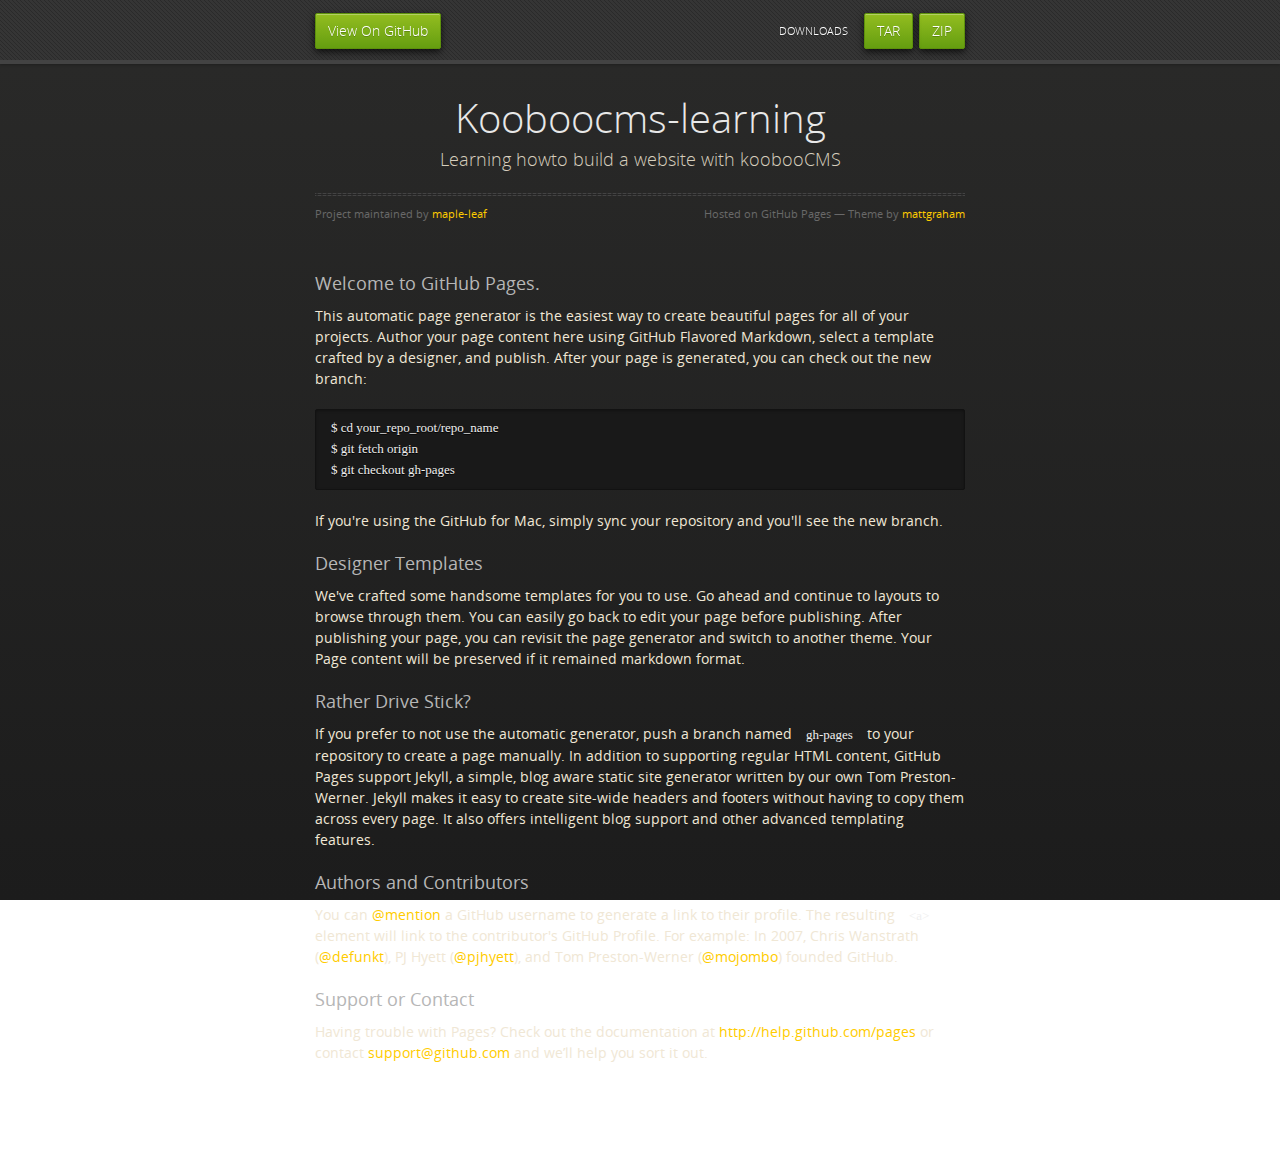
==== index.html @ ad447e78 "Create gh-pages branch via GitHub" ====
<!doctype html>
<html>
  <head>
    <meta charset="utf-8">
    <meta http-equiv="X-UA-Compatible" content="chrome=1">
    <title>Kooboocms-learning by maple-leaf</title>
    <link rel="stylesheet" href="stylesheets/styles.css">
    <link rel="stylesheet" href="stylesheets/pygment_trac.css">
    <script src="https://ajax.googleapis.com/ajax/libs/jquery/1.7.1/jquery.min.js"></script>
    <script src="javascripts/respond.js"></script>
    <!--[if lt IE 9]>
      <script src="//html5shiv.googlecode.com/svn/trunk/html5.js"></script>
    <![endif]-->
    <!--[if lt IE 8]>
    <link rel="stylesheet" href="stylesheets/ie.css">
    <![endif]-->
    <meta name="viewport" content="width=device-width, initial-scale=1, user-scalable=no">

  </head>
  <body>
      <div id="header">
        <nav>
          <li class="fork"><a href="https://github.com/maple-leaf/koobooCMS-learning">View On GitHub</a></li>
          <li class="downloads"><a href="https://github.com/maple-leaf/koobooCMS-learning/zipball/master">ZIP</a></li>
          <li class="downloads"><a href="https://github.com/maple-leaf/koobooCMS-learning/tarball/master">TAR</a></li>
          <li class="title">DOWNLOADS</li>
        </nav>
      </div><!-- end header -->

    <div class="wrapper">

      <section>
        <div id="title">
          <h1>Kooboocms-learning</h1>
          <p>Learning howto build a website with koobooCMS</p>
          <hr>
          <span class="credits left">Project maintained by <a href="https://github.com/maple-leaf">maple-leaf</a></span>
          <span class="credits right">Hosted on GitHub Pages &mdash; Theme by <a href="https://twitter.com/michigangraham">mattgraham</a></span>
        </div>

        <h3>
<a name="welcome-to-github-pages" class="anchor" href="#welcome-to-github-pages"><span class="octicon octicon-link"></span></a>Welcome to GitHub Pages.</h3>

<p>This automatic page generator is the easiest way to create beautiful pages for all of your projects. Author your page content here using GitHub Flavored Markdown, select a template crafted by a designer, and publish. After your page is generated, you can check out the new branch:</p>

<pre><code>$ cd your_repo_root/repo_name
$ git fetch origin
$ git checkout gh-pages
</code></pre>

<p>If you're using the GitHub for Mac, simply sync your repository and you'll see the new branch.</p>

<h3>
<a name="designer-templates" class="anchor" href="#designer-templates"><span class="octicon octicon-link"></span></a>Designer Templates</h3>

<p>We've crafted some handsome templates for you to use. Go ahead and continue to layouts to browse through them. You can easily go back to edit your page before publishing. After publishing your page, you can revisit the page generator and switch to another theme. Your Page content will be preserved if it remained markdown format.</p>

<h3>
<a name="rather-drive-stick" class="anchor" href="#rather-drive-stick"><span class="octicon octicon-link"></span></a>Rather Drive Stick?</h3>

<p>If you prefer to not use the automatic generator, push a branch named <code>gh-pages</code> to your repository to create a page manually. In addition to supporting regular HTML content, GitHub Pages support Jekyll, a simple, blog aware static site generator written by our own Tom Preston-Werner. Jekyll makes it easy to create site-wide headers and footers without having to copy them across every page. It also offers intelligent blog support and other advanced templating features.</p>

<h3>
<a name="authors-and-contributors" class="anchor" href="#authors-and-contributors"><span class="octicon octicon-link"></span></a>Authors and Contributors</h3>

<p>You can <a href="https://github.com/blog/821" class="user-mention">@mention</a> a GitHub username to generate a link to their profile. The resulting <code>&lt;a&gt;</code> element will link to the contributor's GitHub Profile. For example: In 2007, Chris Wanstrath (<a href="https://github.com/defunkt" class="user-mention">@defunkt</a>), PJ Hyett (<a href="https://github.com/pjhyett" class="user-mention">@pjhyett</a>), and Tom Preston-Werner (<a href="https://github.com/mojombo" class="user-mention">@mojombo</a>) founded GitHub.</p>

<h3>
<a name="support-or-contact" class="anchor" href="#support-or-contact"><span class="octicon octicon-link"></span></a>Support or Contact</h3>

<p>Having trouble with Pages? Check out the documentation at <a href="http://help.github.com/pages">http://help.github.com/pages</a> or contact <a href="mailto:support@github.com">support@github.com</a> and we’ll help you sort it out.</p>
      </section>

    </div>
    <!--[if !IE]><script>fixScale(document);</script><![endif]-->
    
  </body>
</html>
---- stylesheets/styles.css ----
@font-face {
  font-family: 'OpenSansLight';
  src: url("../fonts/OpenSans-Light-webfont.eot");
  src: url("../fonts/OpenSans-Light-webfont.eot?#iefix") format("embedded-opentype"), url("../fonts/OpenSans-Light-webfont.woff") format("woff"), url("../fonts/OpenSans-Light-webfont.ttf") format("truetype"), url("../fonts/OpenSans-Light-webfont.svg#OpenSansLight") format("svg");
  font-weight: normal;
  font-style: normal;
}

@font-face {
  font-family: 'OpenSansLightItalic';
  src: url("../fonts/OpenSans-LightItalic-webfont.eot");
  src: url("../fonts/OpenSans-LightItalic-webfont.eot?#iefix") format("embedded-opentype"), url("../fonts/OpenSans-LightItalic-webfont.woff") format("woff"), url("../fonts/OpenSans-LightItalic-webfont.ttf") format("truetype"), url("../fonts/OpenSans-LightItalic-webfont.svg#OpenSansLightItalic") format("svg");
  font-weight: normal;
  font-style: normal;
}

@font-face {
  font-family: 'OpenSansRegular';
  src: url("../fonts/OpenSans-Regular-webfont.eot");
  src: url("../fonts/OpenSans-Regular-webfont.eot?#iefix") format("embedded-opentype"), url("../fonts/OpenSans-Regular-webfont.woff") format("woff"), url("../fonts/OpenSans-Regular-webfont.ttf") format("truetype"), url("../fonts/OpenSans-Regular-webfont.svg#OpenSansRegular") format("svg");
  font-weight: normal;
  font-style: normal;
  -webkit-font-smoothing: antialiased;
}

@font-face {
  font-family: 'OpenSansItalic';
  src: url("../fonts/OpenSans-Italic-webfont.eot");
  src: url("../fonts/OpenSans-Italic-webfont.eot?#iefix") format("embedded-opentype"), url("../fonts/OpenSans-Italic-webfont.woff") format("woff"), url("../fonts/OpenSans-Italic-webfont.ttf") format("truetype"), url("../fonts/OpenSans-Italic-webfont.svg#OpenSansItalic") format("svg");
  font-weight: normal;
  font-style: normal;
  -webkit-font-smoothing: antialiased;
}

@font-face {
  font-family: 'OpenSansSemibold';
  src: url("../fonts/OpenSans-Semibold-webfont.eot");
  src: url("../fonts/OpenSans-Semibold-webfont.eot?#iefix") format("embedded-opentype"), url("../fonts/OpenSans-Semibold-webfont.woff") format("woff"), url("../fonts/OpenSans-Semibold-webfont.ttf") format("truetype"), url("../fonts/OpenSans-Semibold-webfont.svg#OpenSansSemibold") format("svg");
  font-weight: normal;
  font-style: normal;
  -webkit-font-smoothing: antialiased;
}

@font-face {
  font-family: 'OpenSansSemiboldItalic';
  src: url("../fonts/OpenSans-SemiboldItalic-webfont.eot");
  src: url("../fonts/OpenSans-SemiboldItalic-webfont.eot?#iefix") format("embedded-opentype"), url("../fonts/OpenSans-SemiboldItalic-webfont.woff") format("woff"), url("../fonts/OpenSans-SemiboldItalic-webfont.ttf") format("truetype"), url("../fonts/OpenSans-SemiboldItalic-webfont.svg#OpenSansSemiboldItalic") format("svg");
  font-weight: normal;
  font-style: normal;
  -webkit-font-smoothing: antialiased;
}

@font-face {
  font-family: 'OpenSansBold';
  src: url("../fonts/OpenSans-Bold-webfont.eot");
  src: url("../fonts/OpenSans-Bold-webfont.eot?#iefix") format("embedded-opentype"), url("../fonts/OpenSans-Bold-webfont.woff") format("woff"), url("../fonts/OpenSans-Bold-webfont.ttf") format("truetype"), url("../fonts/OpenSans-Bold-webfont.svg#OpenSansBold") format("svg");
  font-weight: normal;
  font-style: normal;
  -webkit-font-smoothing: antialiased;
}

@font-face {
  font-family: 'OpenSansBoldItalic';
  src: url("../fonts/OpenSans-BoldItalic-webfont.eot");
  src: url("../fonts/OpenSans-BoldItalic-webfont.eot?#iefix") format("embedded-opentype"), url("../fonts/OpenSans-BoldItalic-webfont.woff") format("woff"), url("../fonts/OpenSans-BoldItalic-webfont.ttf") format("truetype"), url("../fonts/OpenSans-BoldItalic-webfont.svg#OpenSansBoldItalic") format("svg");
  font-weight: normal;
  font-style: normal;
  -webkit-font-smoothing: antialiased;
}

/* normalize.css 2012-02-07T12:37 UTC - http://github.com/necolas/normalize.css */
/* =============================================================================
   HTML5 display definitions
   ========================================================================== */
/*
 * Corrects block display not defined in IE6/7/8/9 & FF3
 */
article,
aside,
details,
figcaption,
figure,
footer,
header,
hgroup,
nav,
section,
summary {
  display: block;
}

/*
 * Corrects inline-block display not defined in IE6/7/8/9 & FF3
 */
audio,
canvas,
video {
  display: inline-block;
  *display: inline;
  *zoom: 1;
}

/*
 * Prevents modern browsers from displaying 'audio' without controls
 */
audio:not([controls]) {
  display: none;
}

/*
 * Addresses styling for 'hidden' attribute not present in IE7/8/9, FF3, S4
 * Known issue: no IE6 support
 */
[hidden] {
  display: none;
}

/* =============================================================================
   Base
   ========================================================================== */
/*
 * 1. Corrects text resizing oddly in IE6/7 when body font-size is set using em units
 *    http://clagnut.com/blog/348/#c790
 * 2. Prevents iOS text size adjust after orientation change, without disabling user zoom
 *    www.456bereastreet.com/archive/201012/controlling_text_size_in_safari_for_ios_without_disabling_user_zoom/
 */
html {
  font-size: 100%;
  /* 1 */
  -webkit-text-size-adjust: 100%;
  /* 2 */
  -ms-text-size-adjust: 100%;
  /* 2 */
}

/*
 * Addresses font-family inconsistency between 'textarea' and other form elements.
 */
html,
button,
input,
select,
textarea {
  font-family: sans-serif;
}

/*
 * Addresses margins handled incorrectly in IE6/7
 */
body {
  margin: 0;
}

/* =============================================================================
   Links
   ========================================================================== */
/*
 * Addresses outline displayed oddly in Chrome
 */
a:focus {
  outline: thin dotted;
}

/*
 * Improves readability when focused and also mouse hovered in all browsers
 * people.opera.com/patrickl/experiments/keyboard/test
 */
a:hover,
a:active {
  outline: 0;
}

/* =============================================================================
   Typography
   ========================================================================== */
/*
 * Addresses font sizes and margins set differently in IE6/7
 * Addresses font sizes within 'section' and 'article' in FF4+, Chrome, S5
 */
h1 {
  font-size: 2em;
  margin: 0.67em 0;
}

h2 {
  font-size: 1.5em;
  margin: 0.83em 0;
}

h3 {
  font-size: 1.17em;
  margin: 1em 0;
}

h4 {
  font-size: 1em;
  margin: 1.33em 0;
}

h5 {
  font-size: 0.83em;
  margin: 1.67em 0;
}

h6 {
  font-size: 0.75em;
  margin: 2.33em 0;
}

/*
 * Addresses styling not present in IE7/8/9, S5, Chrome
 */
abbr[title] {
  border-bottom: 1px dotted;
}

/*
 * Addresses style set to 'bolder' in FF3+, S4/5, Chrome
*/
b,
strong {
  font-weight: bold;
}

blockquote {
  margin: 1em 40px;
}

/*
 * Addresses styling not present in S5, Chrome
 */
dfn {
  font-style: italic;
}

/*
 * Addresses styling not present in IE6/7/8/9
 */
mark {
  background: #ff0;
  color: #000;
}

/*
 * Addresses margins set differently in IE6/7
 */
p,
pre {
  margin: 1em 0;
}

/*
 * Corrects font family set oddly in IE6, S4/5, Chrome
 * en.wikipedia.org/wiki/User:Davidgothberg/Test59
 */
pre,
code,
kbd,
samp {
  font-family: monospace, serif;
  _font-family: 'courier new', monospace;
  font-size: 1em;
}

/*
 * 1. Addresses CSS quotes not supported in IE6/7
 * 2. Addresses quote property not supported in S4
 */
/* 1 */
q {
  quotes: none;
}

/* 2 */
q:before,
q:after {
  content: '';
  content: none;
}

small {
  font-size: 75%;
}

/*
 * Prevents sub and sup affecting line-height in all browsers
 * gist.github.com/413930
 */
sub,
sup {
  font-size: 75%;
  line-height: 0;
  position: relative;
  vertical-align: baseline;
}

sup {
  top: -0.5em;
}

sub {
  bottom: -0.25em;
}

/* =============================================================================
   Lists
   ========================================================================== */
/*
 * Addresses margins set differently in IE6/7
 */
dl,
menu,
ol,
ul {
  margin: 1em 0;
}

dd {
  margin: 0 0 0 40px;
}

/*
 * Addresses paddings set differently in IE6/7
 */
menu,
ol,
ul {
  padding: 0 0 0 40px;
}

/*
 * Corrects list images handled incorrectly in IE7
 */
nav ul,
nav ol {
  list-style: none;
  list-style-image: none;
}

/* =============================================================================
   Embedded content
   ========================================================================== */
/*
 * 1. Removes border when inside 'a' element in IE6/7/8/9, FF3
 * 2. Improves image quality when scaled in IE7
 *    code.flickr.com/blog/2008/11/12/on-ui-quality-the-little-things-client-side-image-resizing/
 */
img {
  border: 0;
  /* 1 */
  -ms-interpolation-mode: bicubic;
  /* 2 */
}

/*
 * Corrects overflow displayed oddly in IE9
 */
svg:not(:root) {
  overflow: hidden;
}

/* =============================================================================
   Figures
   ========================================================================== */
/*
 * Addresses margin not present in IE6/7/8/9, S5, O11
 */
figure {
  margin: 0;
}

/* =============================================================================
   Forms
   ========================================================================== */
/*
 * Corrects margin displayed oddly in IE6/7
 */
form {
  margin: 0;
}

/*
 * Define consistent border, margin, and padding
 */
fieldset {
  border: 1px solid #c0c0c0;
  margin: 0 2px;
  padding: 0.35em 0.625em 0.75em;
}

/*
 * 1. Corrects color not being inherited in IE6/7/8/9
 * 2. Corrects text not wrapping in FF3 
 * 3. Corrects alignment displayed oddly in IE6/7
 */
legend {
  border: 0;
  /* 1 */
  padding: 0;
  white-space: normal;
  /* 2 */
  *margin-left: -7px;
  /* 3 */
}

/*
 * 1. Corrects font size not being inherited in all browsers
 * 2. Addresses margins set differently in IE6/7, FF3+, S5, Chrome
 * 3. Improves appearance and consistency in all browsers
 */
button,
input,
select,
textarea {
  font-size: 100%;
  /* 1 */
  margin: 0;
  /* 2 */
  vertical-align: baseline;
  /* 3 */
  *vertical-align: middle;
  /* 3 */
}

/*
 * Addresses FF3/4 setting line-height on 'input' using !important in the UA stylesheet
 */
button,
input {
  line-height: normal;
  /* 1 */
}

/*
 * 1. Improves usability and consistency of cursor style between image-type 'input' and others
 * 2. Corrects inability to style clickable 'input' types in iOS
 * 3. Removes inner spacing in IE7 without affecting normal text inputs
 *    Known issue: inner spacing remains in IE6
 */
button,
input[type="button"],
input[type="reset"],
input[type="submit"] {
  cursor: pointer;
  /* 1 */
  -webkit-appearance: button;
  /* 2 */
  *overflow: visible;
  /* 3 */
}

/*
 * Re-set default cursor for disabled elements
 */
button[disabled],
input[disabled] {
  cursor: default;
}

/*
 * 1. Addresses box sizing set to content-box in IE8/9
 * 2. Removes excess padding in IE8/9
 * 3. Removes excess padding in IE7
      Known issue: excess padding remains in IE6
 */
input[type="checkbox"],
input[type="radio"] {
  box-sizing: border-box;
  /* 1 */
  padding: 0;
  /* 2 */
  *height: 13px;
  /* 3 */
  *width: 13px;
  /* 3 */
}

/*
 * 1. Addresses appearance set to searchfield in S5, Chrome
 * 2. Addresses box-sizing set to border-box in S5, Chrome (include -moz to future-proof)
 */
input[type="search"] {
  -webkit-appearance: textfield;
  /* 1 */
  -moz-box-sizing: content-box;
  -webkit-box-sizing: content-box;
  /* 2 */
  box-sizing: content-box;
}

/*
 * Removes inner padding and search cancel button in S5, Chrome on OS X
 */
input[type="search"]::-webkit-search-decoration,
input[type="search"]::-webkit-search-cancel-button {
  -webkit-appearance: none;
}

/*
 * Removes inner padding and border in FF3+
 * www.sitepen.com/blog/2008/05/14/the-devils-in-the-details-fixing-dojos-toolbar-buttons/
 */
button::-moz-focus-inner,
input::-moz-focus-inner {
  border: 0;
  padding: 0;
}

/*
 * 1. Removes default vertical scrollbar in IE6/7/8/9
 * 2. Improves readability and alignment in all browsers
 */
textarea {
  overflow: auto;
  /* 1 */
  vertical-align: top;
  /* 2 */
}

/* =============================================================================
   Tables
   ========================================================================== */
/*
 * Remove most spacing between table cells
 */
table {
  border-collapse: collapse;
  border-spacing: 0;
}

body {
  padding: 0px 0 20px 0px;
  margin: 0px;
  font: 14px/1.5 "OpenSansRegular", "Helvetica Neue", Helvetica, Arial, sans-serif;
  color: #f0e7d5;
  font-weight: normal;
  background: #252525;
  background-attachment: fixed !important;
  background: -webkit-gradient(linear, 50% 0%, 50% 100%, color-stop(0%, #2a2a29), color-stop(100%, #1c1c1c));
  background: -webkit-linear-gradient(#2a2a29, #1c1c1c);
  background: -moz-linear-gradient(#2a2a29, #1c1c1c);
  background: -o-linear-gradient(#2a2a29, #1c1c1c);
  background: -ms-linear-gradient(#2a2a29, #1c1c1c);
  background: linear-gradient(#2a2a29, #1c1c1c);
}

h1, h2, h3, h4, h5, h6 {
  color: #e8e8e8;
  margin: 0 0 10px;
  font-family: 'OpenSansRegular', "Helvetica Neue", Helvetica, Arial, sans-serif;
  font-weight: normal;
}

p, ul, ol, table, pre, dl {
  margin: 0 0 20px;
}

h1, h2, h3 {
  line-height: 1.1;
}

h1 {
  font-size: 28px;
}

h2 {
  font-size: 24px;
}

h4, h5, h6 {
  color: #e8e8e8;
}

h3 {
  font-size: 18px;
  line-height: 24px;
  font-family: 'OpenSansRegular', "Helvetica Neue", Helvetica, Arial, sans-serif !important;
  font-weight: normal;
  color: #b6b6b6;
}

a {
  color: #ffcc00;
  font-weight: 400;
  text-decoration: none;
}
a:hover {
  color: #ffeb9b;
}

a small {
  font-size: 11px;
  color: #666;
  margin-top: -0.6em;
  display: block;
}

ul {
  list-style-image: url("../images/bullet.png");
}

strong {
  font-family: 'OpenSansBold', "Helvetica Neue", Helvetica, Arial, sans-serif !important;
  font-weight: normal;
}

.wrapper {
  max-width: 650px;
  margin: 0 auto;
  position: relative;
  padding: 0 20px;
}

section img {
  max-width: 100%;
}

blockquote {
  border-left: 3px solid #ffcc00;
  margin: 0;
  padding: 0 0 0 20px;
  font-style: italic;
}

code {
  font-family: "Lucida Sans", Monaco, Bitstream Vera Sans Mono, Lucida Console, Terminal;
  color: #efefef;
  font-size: 13px;
  margin: 0 4px;
  padding: 4px 6px;
  -moz-border-radius: 2px;
  -webkit-border-radius: 2px;
  -o-border-radius: 2px;
  -ms-border-radius: 2px;
  -khtml-border-radius: 2px;
  border-radius: 2px;
}

pre {
  padding: 8px 15px;
  background: #191919;
  -moz-border-radius: 2px;
  -webkit-border-radius: 2px;
  -o-border-radius: 2px;
  -ms-border-radius: 2px;
  -khtml-border-radius: 2px;
  border-radius: 2px;
  border: 1px solid #121212;
  -moz-box-shadow: inset 0 1px 3px rgba(0, 0, 0, 0.3);
  -webkit-box-shadow: inset 0 1px 3px rgba(0, 0, 0, 0.3);
  -o-box-shadow: inset 0 1px 3px rgba(0, 0, 0, 0.3);
  box-shadow: inset 0 1px 3px rgba(0, 0, 0, 0.3);
  overflow: auto;
  overflow-y: hidden;
}
pre code {
  color: #efefef;
  text-shadow: 0px 1px 0px #000;
  margin: 0;
  padding: 0;
}

table {
  width: 100%;
  border-collapse: collapse;
}

th {
  text-align: left;
  padding: 5px 10px;
  border-bottom: 1px solid #434343;
  color: #b6b6b6;
  font-family: 'OpenSansSemibold', "Helvetica Neue", Helvetica, Arial, sans-serif !important;
  font-weight: normal;
}

td {
  text-align: left;
  padding: 5px 10px;
  border-bottom: 1px solid #434343;
}

hr {
  border: 0;
  outline: none;
  height: 3px;
  background: transparent url("../images/hr.gif") center center repeat-x;
  margin: 0 0 20px;
}

dt {
  color: #F0E7D5;
  font-family: 'OpenSansSemibold', "Helvetica Neue", Helvetica, Arial, sans-serif !important;
  font-weight: normal;
}

#header {
  z-index: 100;
  left: 0;
  top: 0px;
  height: 60px;
  width: 100%;
  position: fixed;
  background: url(../images/nav-bg.gif) #353535;
  border-bottom: 4px solid #434343;
  -moz-box-shadow: 0px 1px 3px rgba(0, 0, 0, 0.25);
  -webkit-box-shadow: 0px 1px 3px rgba(0, 0, 0, 0.25);
  -o-box-shadow: 0px 1px 3px rgba(0, 0, 0, 0.25);
  box-shadow: 0px 1px 3px rgba(0, 0, 0, 0.25);
}
#header nav {
  max-width: 650px;
  margin: 0 auto;
  padding: 0 10px;
  background: blue;
  margin: 6px auto;
}
#header nav li {
  font-family: 'OpenSansLight', "Helvetica Neue", Helvetica, Arial, sans-serif;
  font-weight: normal;
  list-style: none;
  display: inline;
  color: white;
  line-height: 50px;
  text-shadow: 0px 1px 0px rgba(0, 0, 0, 0.2);
  font-size: 14px;
}
#header nav li a {
  color: white;
  border: 1px solid #5d910b;
  background: -webkit-gradient(linear, 50% 0%, 50% 100%, color-stop(0%, #93bd20), color-stop(100%, #659e10));
  background: -webkit-linear-gradient(#93bd20, #659e10);
  background: -moz-linear-gradient(#93bd20, #659e10);
  background: -o-linear-gradient(#93bd20, #659e10);
  background: -ms-linear-gradient(#93bd20, #659e10);
  background: linear-gradient(#93bd20, #659e10);
  -moz-border-radius: 2px;
  -webkit-border-radius: 2px;
  -o-border-radius: 2px;
  -ms-border-radius: 2px;
  -khtml-border-radius: 2px;
  border-radius: 2px;
  -moz-box-shadow: inset 0px 1px 0px rgba(255, 255, 255, 0.3), 0px 3px 7px rgba(0, 0, 0, 0.7);
  -webkit-box-shadow: inset 0px 1px 0px rgba(255, 255, 255, 0.3), 0px 3px 7px rgba(0, 0, 0, 0.7);
  -o-box-shadow: inset 0px 1px 0px rgba(255, 255, 255, 0.3), 0px 3px 7px rgba(0, 0, 0, 0.7);
  box-shadow: inset 0px 1px 0px rgba(255, 255, 255, 0.3), 0px 3px 7px rgba(0, 0, 0, 0.7);
  background-color: #93bd20;
  padding: 10px 12px;
  margin-top: 6px;
  line-height: 14px;
  font-size: 14px;
  display: inline-block;
  text-align: center;
}
#header nav li a:hover {
  background: -webkit-gradient(linear, 50% 0%, 50% 100%, color-stop(0%, #749619), color-stop(100%, #527f0e));
  background: -webkit-linear-gradient(#749619, #527f0e);
  background: -moz-linear-gradient(#749619, #527f0e);
  background: -o-linear-gradient(#749619, #527f0e);
  background: -ms-linear-gradient(#749619, #527f0e);
  background: linear-gradient(#749619, #527f0e);
  background-color: #659e10;
  border: 1px solid #527f0e;
  -moz-box-shadow: inset 0px 1px 1px rgba(0, 0, 0, 0.2), 0px 1px 0px rgba(0, 0, 0, 0);
  -webkit-box-shadow: inset 0px 1px 1px rgba(0, 0, 0, 0.2), 0px 1px 0px rgba(0, 0, 0, 0);
  -o-box-shadow: inset 0px 1px 1px rgba(0, 0, 0, 0.2), 0px 1px 0px rgba(0, 0, 0, 0);
  box-shadow: inset 0px 1px 1px rgba(0, 0, 0, 0.2), 0px 1px 0px rgba(0, 0, 0, 0);
}
#header nav li.fork {
  float: left;
  margin-left: 0px;
}
#header nav li.downloads {
  float: right;
  margin-left: 6px;
}
#header nav li.title {
  float: right;
  margin-right: 10px;
  font-size: 11px;
}

section {
  max-width: 650px;
  padding: 30px 0px 50px 0px;
  margin: 20px 0;
  margin-top: 70px;
}
section #title {
  border: 0;
  outline: none;
  margin: 0 0 50px 0;
  padding: 0 0 5px 0;
}
section #title h1 {
  font-family: 'OpenSansLight', "Helvetica Neue", Helvetica, Arial, sans-serif;
  font-weight: normal;
  font-size: 40px;
  text-align: center;
  line-height: 36px;
}
section #title p {
  color: #d7cfbe;
  font-family: 'OpenSansLight', "Helvetica Neue", Helvetica, Arial, sans-serif;
  font-weight: normal;
  font-size: 18px;
  text-align: center;
}
section #title .credits {
  font-size: 11px;
  font-family: 'OpenSansRegular', "Helvetica Neue", Helvetica, Arial, sans-serif;
  font-weight: normal;
  color: #696969;
  margin-top: -10px;
}
section #title .credits.left {
  float: left;
}
section #title .credits.right {
  float: right;
}

@media print, screen and (max-width: 720px) {
  #title .credits {
    display: block;
    width: 100%;
    line-height: 30px;
    text-align: center;
  }
  #title .credits .left {
    float: none;
    display: block;
  }
  #title .credits .right {
    float: none;
    display: block;
  }
}
@media print, screen and (max-width: 480px) {
  #header {
    margin-top: -20px;
  }

  section {
    margin-top: 40px;
  }

  nav {
    display: none;
  }
}
---- stylesheets/pygment_trac.css ----
.highlight .hll { background-color: #404040 }
.highlight  { color: #d0d0d0 }
.highlight .c { color: #999999; font-style: italic } /* Comment */
.highlight .err { color: #a61717; background-color: #e3d2d2 } /* Error */
.highlight .g { color: #d0d0d0 } /* Generic */
.highlight .k { color: #6ab825; font-weight: normal } /* Keyword */
.highlight .l { color: #d0d0d0 } /* Literal */
.highlight .n { color: #d0d0d0 } /* Name */
.highlight .o { color: #d0d0d0 } /* Operator */
.highlight .x { color: #d0d0d0 } /* Other */
.highlight .p { color: #d0d0d0 } /* Punctuation */
.highlight .cm { color: #999999; font-style: italic } /* Comment.Multiline */
.highlight .cp { color: #cd2828; font-weight: normal } /* Comment.Preproc */
.highlight .c1 { color: #999999; font-style: italic } /* Comment.Single */
.highlight .cs { color: #e50808; font-weight: normal; background-color: #520000 } /* Comment.Special */
.highlight .gd { color: #d22323 } /* Generic.Deleted */
.highlight .ge { color: #d0d0d0; font-style: italic } /* Generic.Emph */
.highlight .gr { color: #d22323 } /* Generic.Error */
.highlight .gh { color: #ffffff; font-weight: normal } /* Generic.Heading */
.highlight .gi { color: #589819 } /* Generic.Inserted */
.highlight .go { color: #cccccc } /* Generic.Output */
.highlight .gp { color: #aaaaaa } /* Generic.Prompt */
.highlight .gs { color: #d0d0d0; font-weight: normal } /* Generic.Strong */
.highlight .gu { color: #ffffff; text-decoration: underline } /* Generic.Subheading */
.highlight .gt { color: #d22323 } /* Generic.Traceback */
.highlight .kc { color: #6ab825; font-weight: normal } /* Keyword.Constant */
.highlight .kd { color: #6ab825; font-weight: normal } /* Keyword.Declaration */
.highlight .kn { color: #6ab825; font-weight: normal } /* Keyword.Namespace */
.highlight .kp { color: #6ab825 } /* Keyword.Pseudo */
.highlight .kr { color: #6ab825; font-weight: normal } /* Keyword.Reserved */
.highlight .kt { color: #6ab825; font-weight: normal } /* Keyword.Type */
.highlight .ld { color: #d0d0d0 } /* Literal.Date */
.highlight .m { color: #3677a9 } /* Literal.Number */
.highlight .s { color: #9dd5f1 } /* Literal.String */
.highlight .na { color: #bbbbbb } /* Name.Attribute */
.highlight .nb { color: #24909d } /* Name.Builtin */
.highlight .nc { color: #447fcf; text-decoration: underline } /* Name.Class */
.highlight .no { color: #40ffff } /* Name.Constant */
.highlight .nd { color: #ffa500 } /* Name.Decorator */
.highlight .ni { color: #d0d0d0 } /* Name.Entity */
.highlight .ne { color: #bbbbbb } /* Name.Exception */
.highlight .nf { color: #447fcf } /* Name.Function */
.highlight .nl { color: #d0d0d0 } /* Name.Label */
.highlight .nn { color: #447fcf; text-decoration: underline } /* Name.Namespace */
.highlight .nx { color: #d0d0d0 } /* Name.Other */
.highlight .py { color: #d0d0d0 } /* Name.Property */
.highlight .nt { color: #6ab825;} /* Name.Tag */
.highlight .nv { color: #40ffff } /* Name.Variable */
.highlight .ow { color: #6ab825; font-weight: normal } /* Operator.Word */
.highlight .w { color: #666666 } /* Text.Whitespace */
.highlight .mf { color: #3677a9 } /* Literal.Number.Float */
.highlight .mh { color: #3677a9 } /* Literal.Number.Hex */
.highlight .mi { color: #3677a9 } /* Literal.Number.Integer */
.highlight .mo { color: #3677a9 } /* Literal.Number.Oct */
.highlight .sb { color: #9dd5f1 } /* Literal.String.Backtick */
.highlight .sc { color: #9dd5f1 } /* Literal.String.Char */
.highlight .sd { color: #9dd5f1 } /* Literal.String.Doc */
.highlight .s2 { color: #9dd5f1 } /* Literal.String.Double */
.highlight .se { color: #9dd5f1 } /* Literal.String.Escape */
.highlight .sh { color: #9dd5f1 } /* Literal.String.Heredoc */
.highlight .si { color: #9dd5f1 } /* Literal.String.Interpol */
.highlight .sx { color: #ffa500 } /* Literal.String.Other */
.highlight .sr { color: #9dd5f1 } /* Literal.String.Regex */
.highlight .s1 { color: #9dd5f1 } /* Literal.String.Single */
.highlight .ss { color: #9dd5f1 } /* Literal.String.Symbol */
.highlight .bp { color: #24909d } /* Name.Builtin.Pseudo */
.highlight .vc { color: #40ffff } /* Name.Variable.Class */
.highlight .vg { color: #40ffff } /* Name.Variable.Global */
.highlight .vi { color: #40ffff } /* Name.Variable.Instance */
.highlight .il { color: #3677a9 } /* Literal.Number.Integer.Long */
---- stylesheets/ie.css ----
nav {
  display: none;
}
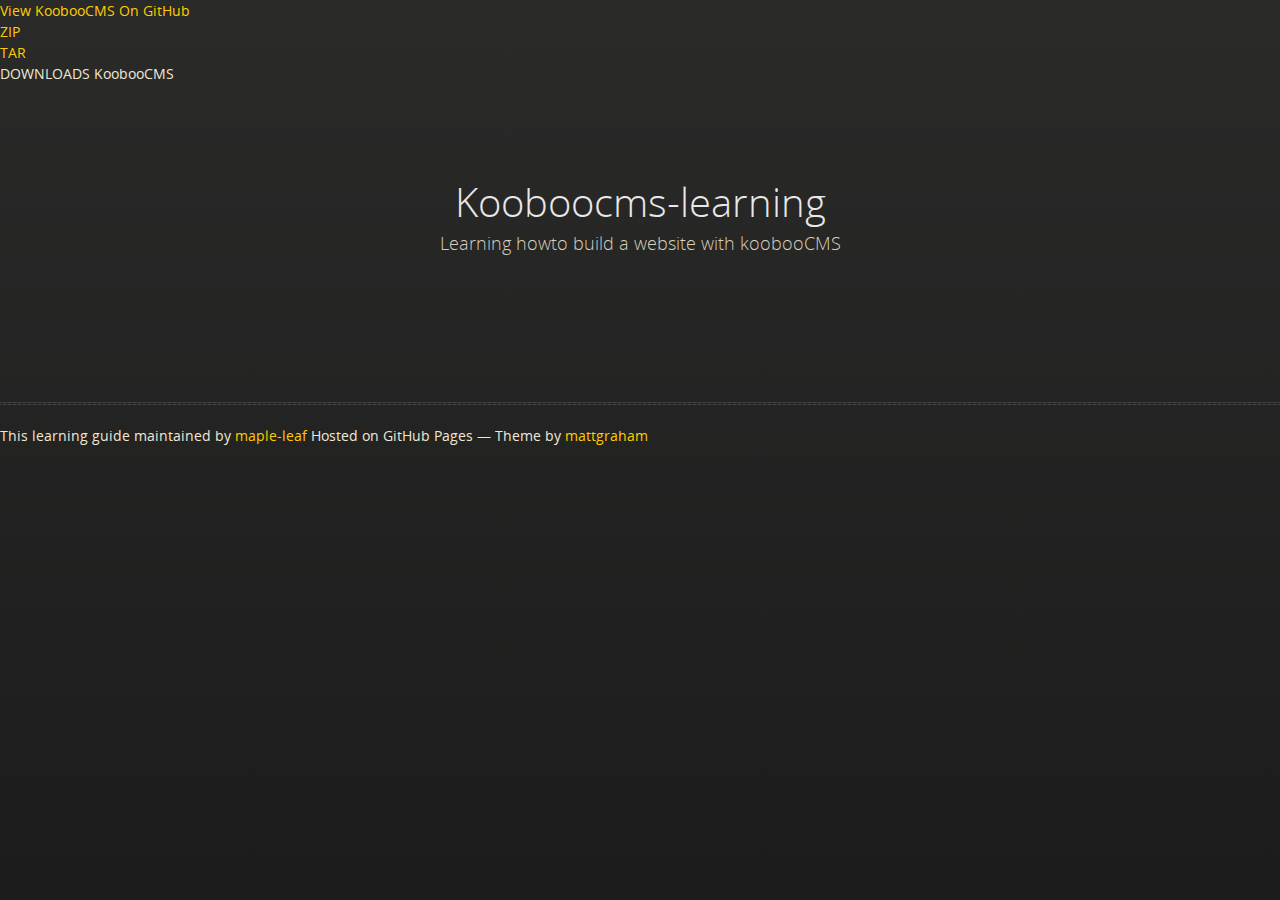
==== commit bba9828a: "make some changes" ====
--- a/index.html
+++ b/index.html
@@ -18,14 +18,14 @@
 
   </head>
   <body>
-      <div id="header">
+      <header>
         <nav>
-          <li class="fork"><a href="https://github.com/maple-leaf/koobooCMS-learning">View On GitHub</a></li>
-          <li class="downloads"><a href="https://github.com/maple-leaf/koobooCMS-learning/zipball/master">ZIP</a></li>
-          <li class="downloads"><a href="https://github.com/maple-leaf/koobooCMS-learning/tarball/master">TAR</a></li>
-          <li class="title">DOWNLOADS</li>
+          <li class="fork"><a href="https://github.com/Kooboo/CMS">View KoobooCMS On GitHub</a></li>
+          <li class="downloads"><a href="https://github.com/Kooboo/CMS/zipball/master">ZIP</a></li>
+          <li class="downloads"><a href="https://github.com/Kooboo/CMS/tarball/master">TAR</a></li>
+          <li class="title">DOWNLOADS KoobooCMS</li>
         </nav>
-      </div><!-- end header -->
+      </header><!-- end header -->
 
     <div class="wrapper">
 
@@ -33,46 +33,21 @@
         <div id="title">
           <h1>Kooboocms-learning</h1>
           <p>Learning howto build a website with koobooCMS</p>
-          <hr>
-          <span class="credits left">Project maintained by <a href="https://github.com/maple-leaf">maple-leaf</a></span>
-          <span class="credits right">Hosted on GitHub Pages &mdash; Theme by <a href="https://twitter.com/michigangraham">mattgraham</a></span>
         </div>
 
         <h3>
-<a name="welcome-to-github-pages" class="anchor" href="#welcome-to-github-pages"><span class="octicon octicon-link"></span></a>Welcome to GitHub Pages.</h3>
 
-<p>This automatic page generator is the easiest way to create beautiful pages for all of your projects. Author your page content here using GitHub Flavored Markdown, select a template crafted by a designer, and publish. After your page is generated, you can check out the new branch:</p>
-
-<pre><code>$ cd your_repo_root/repo_name
-$ git fetch origin
-$ git checkout gh-pages
-</code></pre>
-
-<p>If you're using the GitHub for Mac, simply sync your repository and you'll see the new branch.</p>
-
-<h3>
-<a name="designer-templates" class="anchor" href="#designer-templates"><span class="octicon octicon-link"></span></a>Designer Templates</h3>
-
-<p>We've crafted some handsome templates for you to use. Go ahead and continue to layouts to browse through them. You can easily go back to edit your page before publishing. After publishing your page, you can revisit the page generator and switch to another theme. Your Page content will be preserved if it remained markdown format.</p>
-
-<h3>
-<a name="rather-drive-stick" class="anchor" href="#rather-drive-stick"><span class="octicon octicon-link"></span></a>Rather Drive Stick?</h3>
-
-<p>If you prefer to not use the automatic generator, push a branch named <code>gh-pages</code> to your repository to create a page manually. In addition to supporting regular HTML content, GitHub Pages support Jekyll, a simple, blog aware static site generator written by our own Tom Preston-Werner. Jekyll makes it easy to create site-wide headers and footers without having to copy them across every page. It also offers intelligent blog support and other advanced templating features.</p>
-
-<h3>
-<a name="authors-and-contributors" class="anchor" href="#authors-and-contributors"><span class="octicon octicon-link"></span></a>Authors and Contributors</h3>
-
-<p>You can <a href="https://github.com/blog/821" class="user-mention">@mention</a> a GitHub username to generate a link to their profile. The resulting <code>&lt;a&gt;</code> element will link to the contributor's GitHub Profile. For example: In 2007, Chris Wanstrath (<a href="https://github.com/defunkt" class="user-mention">@defunkt</a>), PJ Hyett (<a href="https://github.com/pjhyett" class="user-mention">@pjhyett</a>), and Tom Preston-Werner (<a href="https://github.com/mojombo" class="user-mention">@mojombo</a>) founded GitHub.</p>
-
-<h3>
-<a name="support-or-contact" class="anchor" href="#support-or-contact"><span class="octicon octicon-link"></span></a>Support or Contact</h3>
-
-<p>Having trouble with Pages? Check out the documentation at <a href="http://help.github.com/pages">http://help.github.com/pages</a> or contact <a href="mailto:support@github.com">support@github.com</a> and we’ll help you sort it out.</p>
       </section>
 
     </div>
+    <footer>
+	<hr>
+    <p>
+      <span class="credits left">This learning guide maintained by <a href="https://github.com/maple-leaf">maple-leaf</a></span>
+      <span class="credits right">Hosted on GitHub Pages &mdash; Theme by <a href="https://twitter.com/michigangraham">mattgraham</a></span>
+    </p>
+    </footer>
     <!--[if !IE]><script>fixScale(document);</script><![endif]-->
     
   </body>
-</html>+</html>
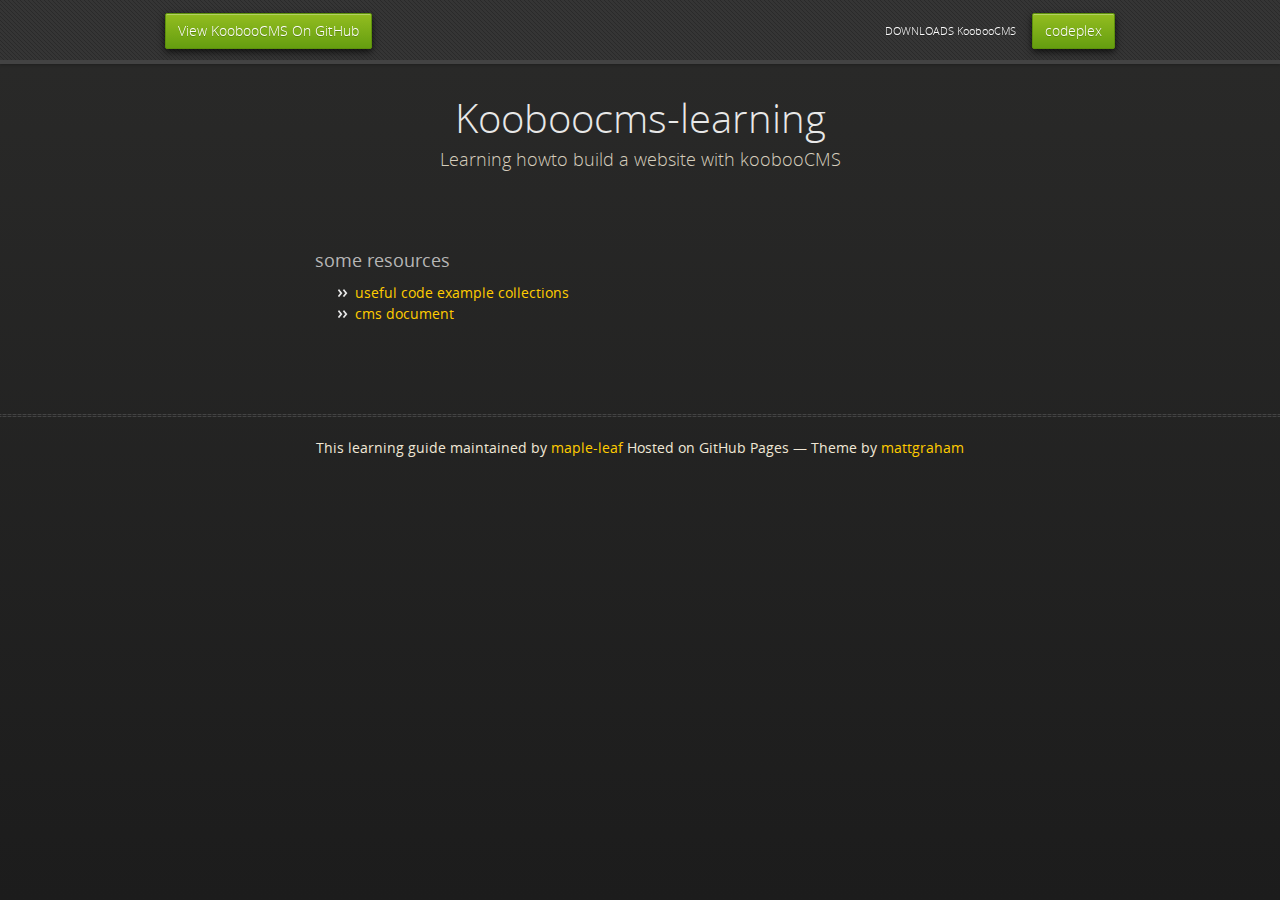
==== commit 27d7b75e: "add resource list and change download link to codeplex" ====
--- a/index.html
+++ b/index.html
@@ -21,8 +21,7 @@
       <header>
         <nav>
           <li class="fork"><a href="https://github.com/Kooboo/CMS">View KoobooCMS On GitHub</a></li>
-          <li class="downloads"><a href="https://github.com/Kooboo/CMS/zipball/master">ZIP</a></li>
-          <li class="downloads"><a href="https://github.com/Kooboo/CMS/tarball/master">TAR</a></li>
+          <li class="downloads"><a href="https://kooboo.codeplex.com/">codeplex</a></li>
           <li class="title">DOWNLOADS KoobooCMS</li>
         </nav>
       </header><!-- end header -->
@@ -35,7 +34,11 @@
           <p>Learning howto build a website with koobooCMS</p>
         </div>
 
-        <h3>
+        <h3>some resources</h3>
+        <ul>
+          <li><a href="code_example.html">useful code example collections</a></li>
+          <li><a href="http://www.kooboo.com/documents">cms document</a></li>
+        </ul>
 
       </section>
 
--- a/stylesheets/styles.css
+++ b/stylesheets/styles.css
@@ -694,7 +694,7 @@
   font-weight: normal;
 }
 
-#header {
+header {
   z-index: 100;
   left: 0;
   top: 0px;
@@ -708,14 +708,14 @@
   -o-box-shadow: 0px 1px 3px rgba(0, 0, 0, 0.25);
   box-shadow: 0px 1px 3px rgba(0, 0, 0, 0.25);
 }
-#header nav {
-  max-width: 650px;
+header nav {
+  max-width: 950px;
   margin: 0 auto;
   padding: 0 10px;
   background: blue;
   margin: 6px auto;
 }
-#header nav li {
+header nav li {
   font-family: 'OpenSansLight', "Helvetica Neue", Helvetica, Arial, sans-serif;
   font-weight: normal;
   list-style: none;
@@ -725,7 +725,7 @@
   text-shadow: 0px 1px 0px rgba(0, 0, 0, 0.2);
   font-size: 14px;
 }
-#header nav li a {
+header nav li a {
   color: white;
   border: 1px solid #5d910b;
   background: -webkit-gradient(linear, 50% 0%, 50% 100%, color-stop(0%, #93bd20), color-stop(100%, #659e10));
@@ -752,7 +752,7 @@
   display: inline-block;
   text-align: center;
 }
-#header nav li a:hover {
+header nav li a:hover {
   background: -webkit-gradient(linear, 50% 0%, 50% 100%, color-stop(0%, #749619), color-stop(100%, #527f0e));
   background: -webkit-linear-gradient(#749619, #527f0e);
   background: -moz-linear-gradient(#749619, #527f0e);
@@ -766,15 +766,15 @@
   -o-box-shadow: inset 0px 1px 1px rgba(0, 0, 0, 0.2), 0px 1px 0px rgba(0, 0, 0, 0);
   box-shadow: inset 0px 1px 1px rgba(0, 0, 0, 0.2), 0px 1px 0px rgba(0, 0, 0, 0);
 }
-#header nav li.fork {
+header nav li.fork {
   float: left;
   margin-left: 0px;
 }
-#header nav li.downloads {
+header nav li.downloads {
   float: right;
   margin-left: 6px;
 }
-#header nav li.title {
+header nav li.title {
   float: right;
   margin-right: 10px;
   font-size: 11px;
@@ -818,6 +818,13 @@
 }
 section #title .credits.right {
   float: right;
+}
+
+/*
+ * Footer
+ */
+footer {
+  text-align: center;
 }
 
 @media print, screen and (max-width: 720px) {
@@ -837,7 +844,7 @@
   }
 }
 @media print, screen and (max-width: 480px) {
-  #header {
+  header {
     margin-top: -20px;
   }
 
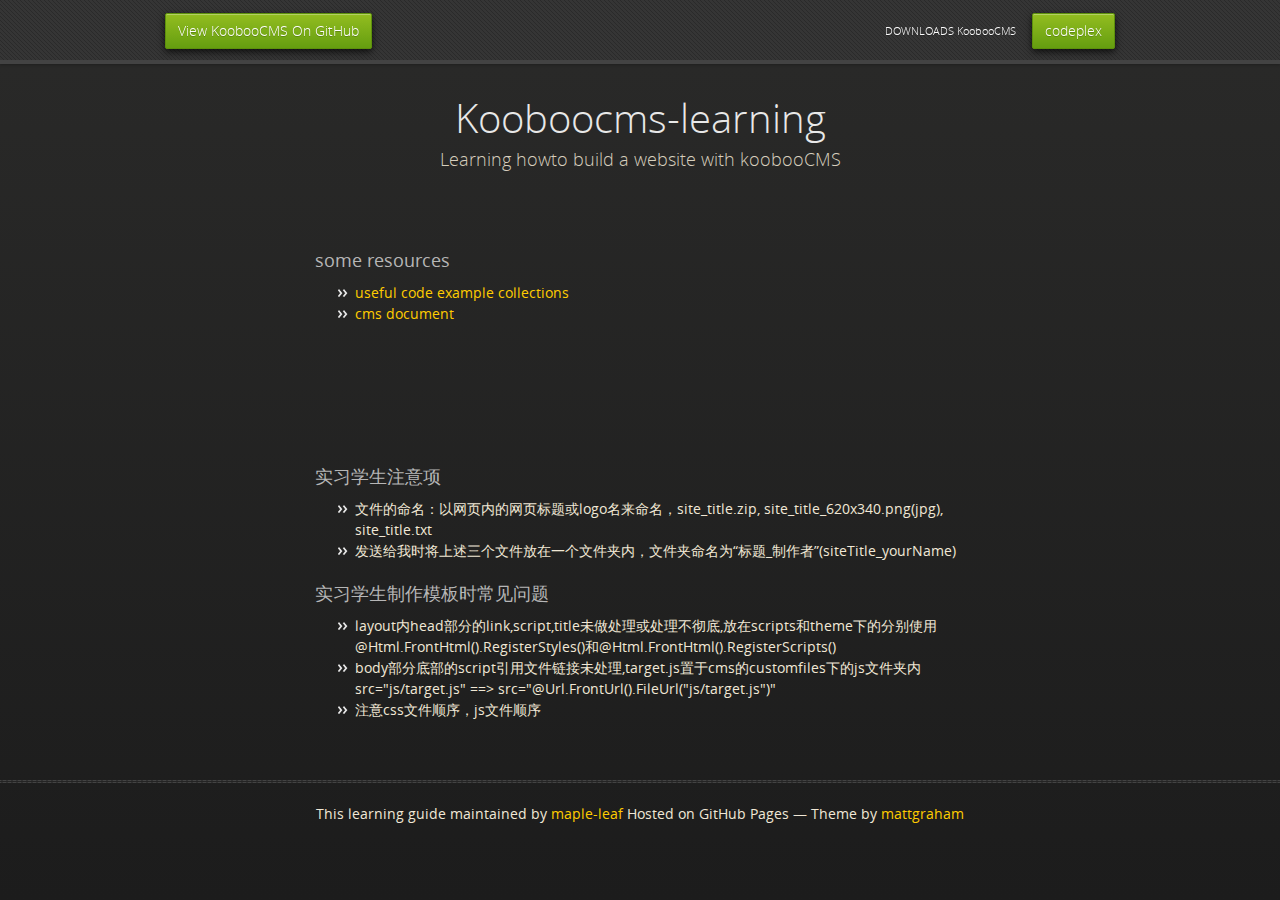
==== commit 464a3c4e: "add student part and reduce padding-bottom of section" ====
--- a/index.html
+++ b/index.html
@@ -33,13 +33,25 @@
           <h1>Kooboocms-learning</h1>
           <p>Learning howto build a website with koobooCMS</p>
         </div>
-
         <h3>some resources</h3>
         <ul>
           <li><a href="code_example.html">useful code example collections</a></li>
           <li><a href="http://www.kooboo.com/documents">cms document</a></li>
         </ul>
+      </section>
 
+      <section>
+        <h3>实习学生注意项</h3>
+        <ul>
+          <li>文件的命名：以网页内的网页标题或logo名来命名，site_title.zip, site_title_620x340.png(jpg), site_title.txt</li>
+          <li>发送给我时将上述三个文件放在一个文件夹内，文件夹命名为“标题_制作者”(siteTitle_yourName)</li>
+        </ul>
+        <h3>实习学生制作模板时常见问题</h3>
+        <ul>
+          <li>layout内head部分的link,script,title未做处理或处理不彻底,放在scripts和theme下的分别使用@Html.FrontHtml().RegisterStyles()和@Html.FrontHtml().RegisterScripts()</li>
+          <li>body部分底部的script引用文件链接未处理,target.js置于cms的customfiles下的js文件夹内src="js/target.js" ==> src="@Url.FrontUrl().FileUrl("js/target.js")"</li>
+          <li>注意css文件顺序，js文件顺序</li>
+        </ul>
       </section>
 
     </div>
--- a/stylesheets/styles.css
+++ b/stylesheets/styles.css
@@ -782,7 +782,7 @@
 
 section {
   max-width: 650px;
-  padding: 30px 0px 50px 0px;
+  padding: 30px 0px 20px 0px;
   margin: 20px 0;
   margin-top: 70px;
 }
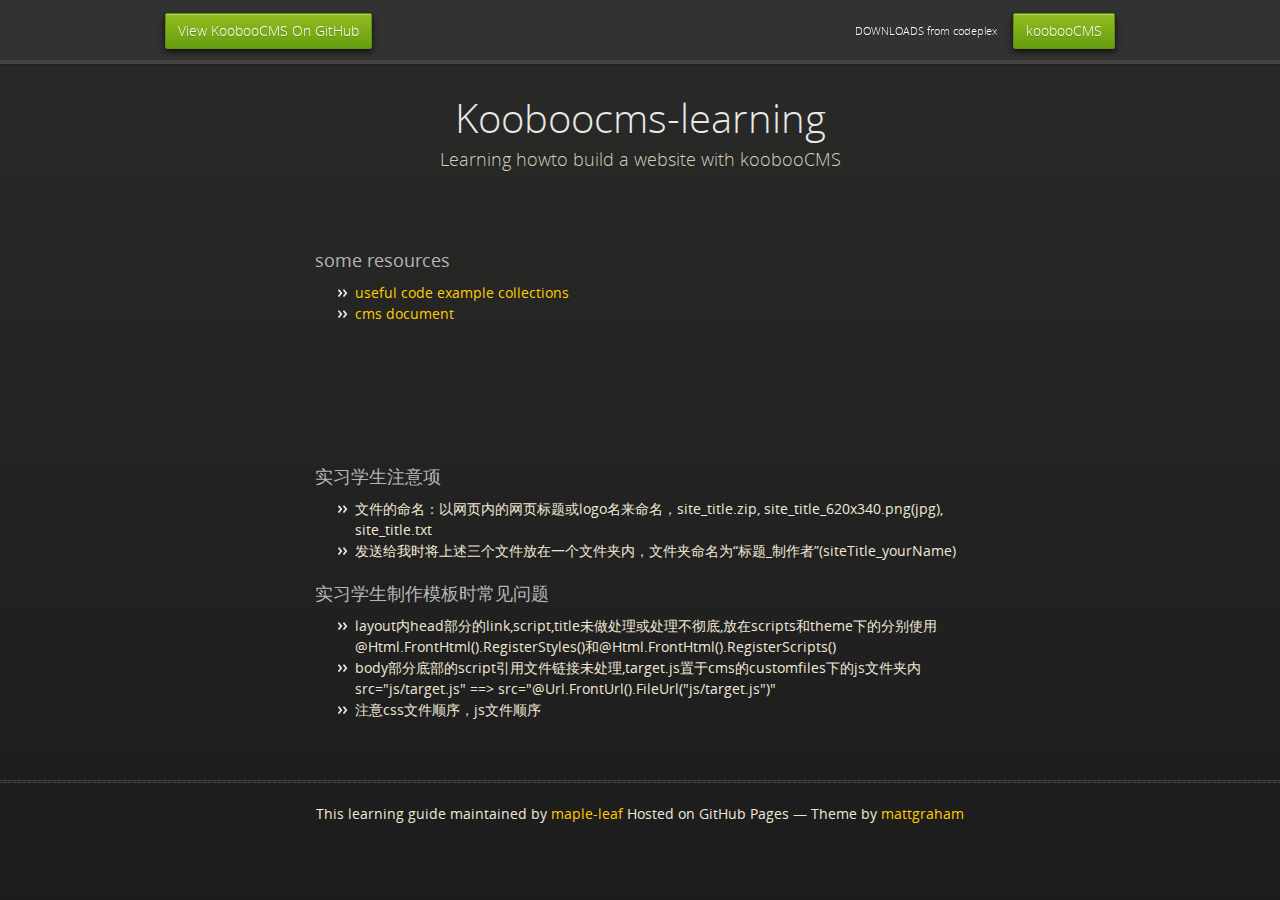
==== commit d542c3a7: "change download link text and prefix text" ====
--- a/index.html
+++ b/index.html
@@ -21,8 +21,8 @@
       <header>
         <nav>
           <li class="fork"><a href="https://github.com/Kooboo/CMS">View KoobooCMS On GitHub</a></li>
-          <li class="downloads"><a href="https://kooboo.codeplex.com/">codeplex</a></li>
-          <li class="title">DOWNLOADS KoobooCMS</li>
+          <li class="downloads"><a href="https://kooboo.codeplex.com/">koobooCMS</a></li>
+          <li class="title">DOWNLOADS from codeplex</li>
         </nav>
       </header><!-- end header -->
 
@@ -33,7 +33,7 @@
           <h1>Kooboocms-learning</h1>
           <p>Learning howto build a website with koobooCMS</p>
         </div>
-        <h3>some resources</h3>
+       <h3>some resources</h3>
         <ul>
           <li><a href="code_example.html">useful code example collections</a></li>
           <li><a href="http://www.kooboo.com/documents">cms document</a></li>
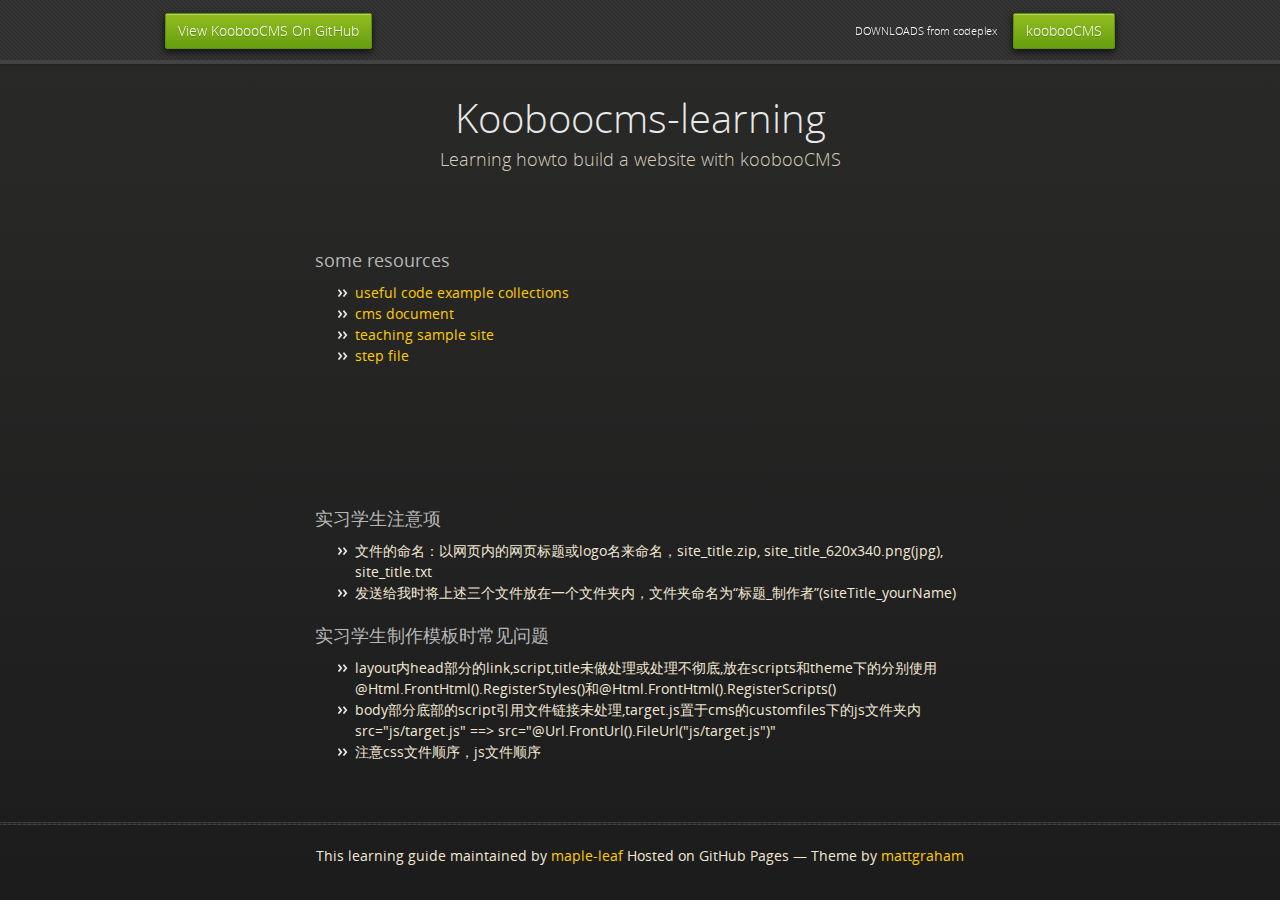
==== commit ad137ef0: "add link to download step file" ====
--- a/index.html
+++ b/index.html
@@ -37,6 +37,8 @@
         <ul>
           <li><a href="code_example.html">useful code example collections</a></li>
           <li><a href="http://www.kooboo.com/documents">cms document</a></li>
+          <li><a href="city_taxi/city_taxi-pack.zip">teaching sample site</a></li>
+          <li><a href="step">step file</a></li>
         </ul>
       </section>
 
--- a/stylesheets/styles.css
+++ b/stylesheets/styles.css
@@ -856,3 +856,58 @@
     display: none;
   }
 }
+
+
+
+/* code sample highlight */
+.ctrl {
+  border: none;
+  background-color: #eb2;
+  padding: 5px;
+}
+header .ctrl {
+  position: absolute;
+  bottom: 3px;
+  right: 30px;
+}
+.code-samples {
+  counter-reset: codeCount;
+  margin-top: 80px;
+}
+.code-sample {
+  max-width: 100%;
+  width: 100%;
+  padding: 0;
+  margin-top: 20px;
+  counter-increment: codeCount;
+}
+.code-sample.parent {
+  counter-reset: codeCount2;
+}
+.code-sample h2.title {
+  margin-bottom: 5px;
+  margin-left: 10px;
+}
+.code-sample .title:before {
+  content: counter(codeCount) ": ";
+  color: #C1C911;
+  margin-right: 5px;
+  font-style: italic;
+}
+.code-sample div.code {
+  margin-bottom: 5px;
+  padding-left: 10px;
+}
+.code-sample .code .syntaxhighlighter {
+  padding: 5px 0;
+}
+.code-sample .toolbar_item.command_help.help {
+  display: none;
+}
+.code-sample.parent .code-sample {
+  margin-left: 30px;
+  counter-increment: codeCount2;
+}
+.code-sample .code-sample h3.title:before {
+  content: counter(codeCount2);
+}
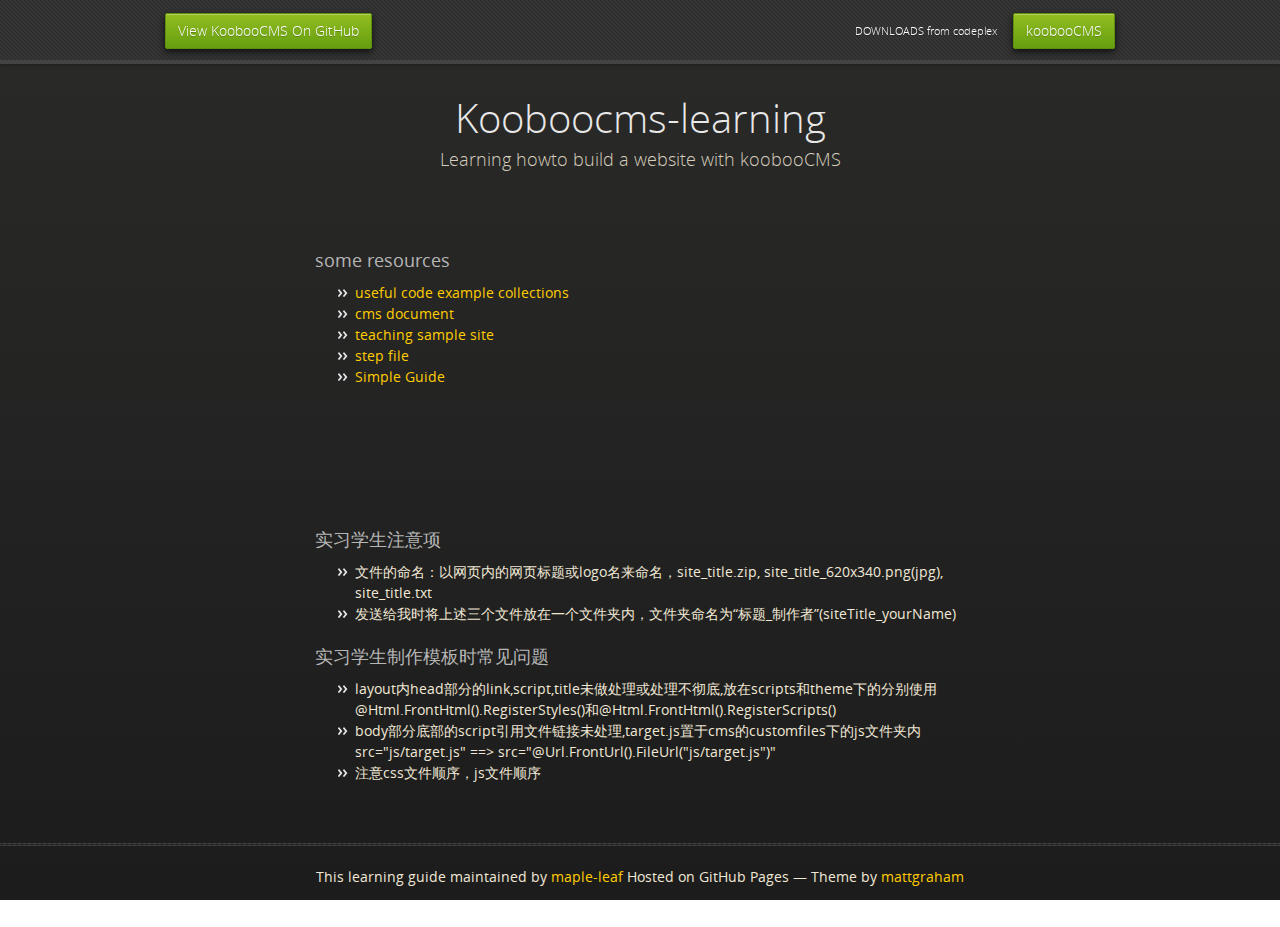
==== commit d9c0801f: "add simple guide" ====
--- a/index.html
+++ b/index.html
@@ -38,7 +38,8 @@
           <li><a href="code_example.html">useful code example collections</a></li>
           <li><a href="http://www.kooboo.com/documents">cms document</a></li>
           <li><a href="city_taxi/city_taxi-pack.zip">teaching sample site</a></li>
-          <li><a href="step">step file</a></li>
+          <li><a href="steps.txt">step file</a></li>
+          <li><a href="guide/index.html">Simple Guide</a></li>
         </ul>
       </section>
 
